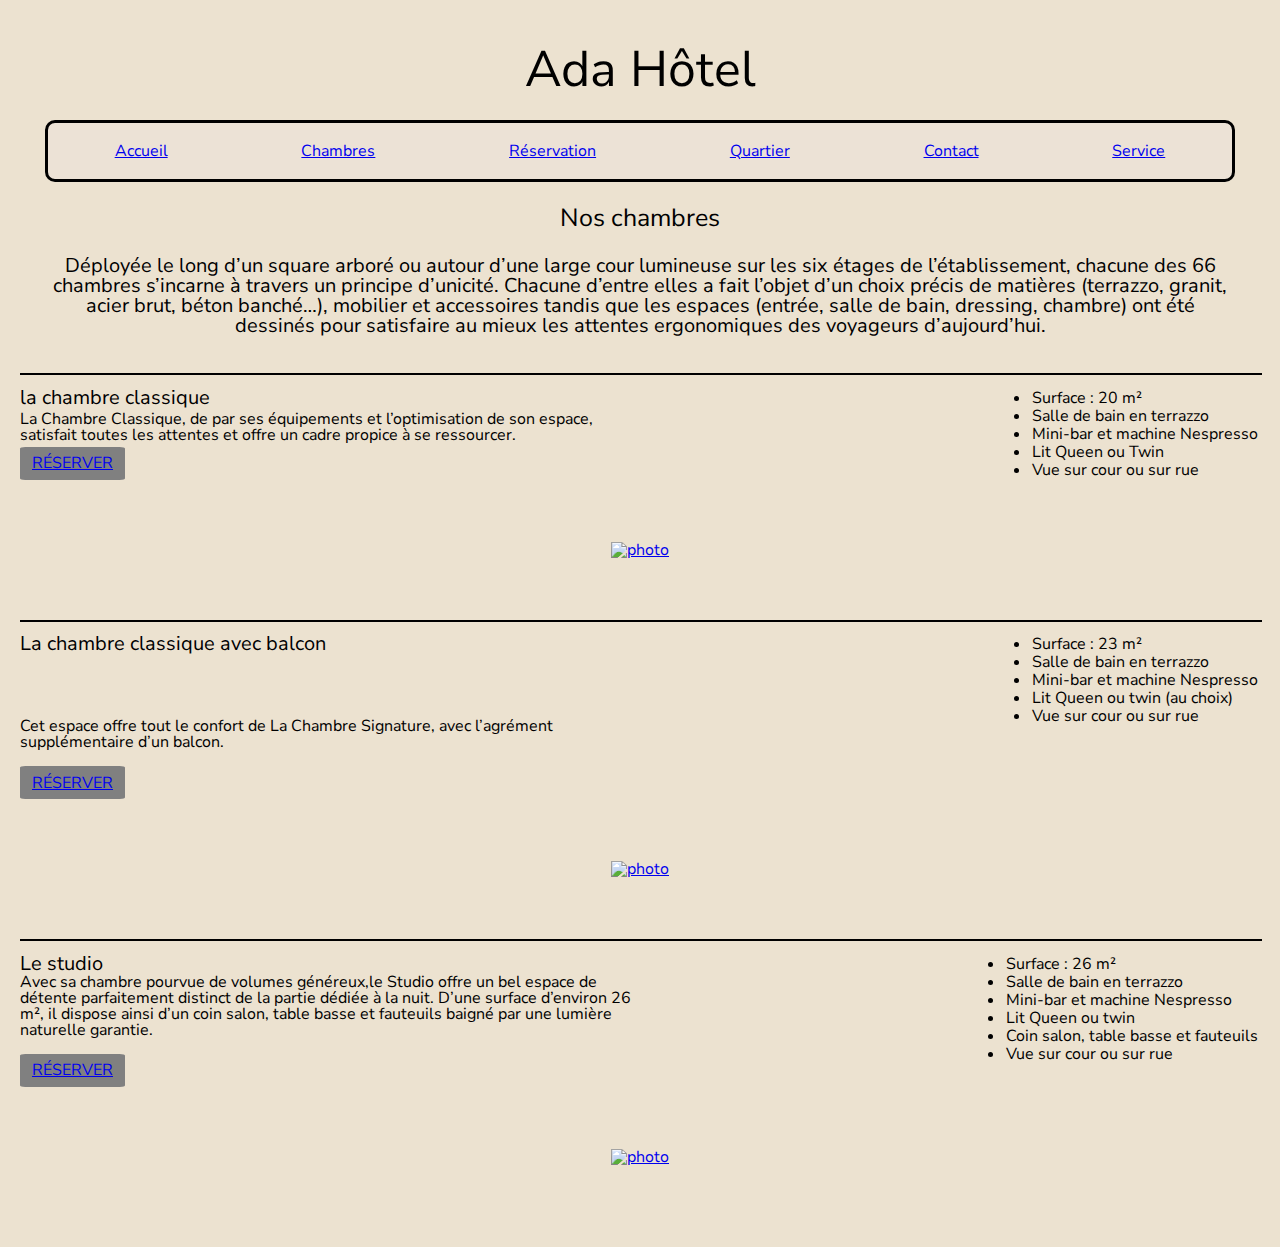
==== chambres.html @ 63587ab4 "changement divers" ====
<!DOCTYPE html>
<html>
<head>
	<link href="https://fonts.googleapis.com/css?family=Nunito+Sans|Questrial&display=swap" rel="stylesheet">
	<link rel="stylesheet" type="text/css" href="assets/css/adahotel.css"/>
	<title>Ada Hotel</title>
</head>


<body>
	<!-- le titre hôtel!-->
<div class="titre-hotel">
	<h1>Ada Hôtel</h1>
</div>
  <!-- le menu principal du site!-->
<div class="menu-site">
	<nav>
		<ul>
	  	<li><a href="index.html" target="_blank">Accueil</a></li>
	  	<li><a href="chambres.html">Chambres</a></li>
	  	<li><a href="reservation.html">Réservation</a></li>
	  	<li><a href="quartier.html">Quartier</a></li>
		  <li><a href="contact.html">Contact</a></li>
		  <li><a href="service.html">Service</a></li>
    </ul>
  </nav>
</div>


  <!-- le titre de la page!-->
  <div class="titre-page">

	  <h2>Nos chambres</h2>
	  <p>
		Déployée le long d’un square arboré ou autour d’une large cour lumineuse sur les six étages de l’établissement,
		chacune des 66 chambres s’incarne à travers un principe d’unicité.
		Chacune d’entre elles a fait l’objet d’un choix précis de matières
		(terrazzo, granit, acier brut, béton banché…), mobilier et accessoires tandis que les espaces
		(entrée, salle de bain, dressing, chambre) ont été dessinés pour satisfaire au mieux les attentes ergonomiques
		des voyageurs d’aujourd’hui.
		 </p>
  </div>

<div class="les-types-de-chambres">

	<div class="border-chambre">

	</div>
	<div class="text-liste-chambre">

  		<div class="room-text">
					<h3>la chambre classique</h3>
					<article>
					La Chambre Classique, de par ses équipements et l’optimisation de son espace,
					satisfait toutes les attentes et offre un cadre propice à se ressourcer.
					</article>

					<div class="bouton-resa">
							<a href="reservation.html" target="_blank">RÉSERVER</a>
					</div>

			</div>

					<div class="detail-chambre">
					<ul>
						<li>Surface : 20 m²</li>
						<li>Salle de bain en terrazzo</li>
						<li>Mini-bar et machine Nespresso</li>
						<li>Lit Queen ou Twin</li>
						<li>Vue sur cour ou sur rue</li>
					</ul>
				</div>
				</div>

		<div class="picture">
					 <a href="assets/images/chambreclassique.png"><img src="assets/images/chambreclassique.png" alt="photo" height="450"/></a>
	  </div>

		<div class="border-chambre">

		</div>

		<div class="text-liste-chambre">
			<div class="room-text">
					<h3> La chambre classique avec balcon</h3> <br> <br> <br> <br>
					<article>
						Cet espace offre tout le confort de La Chambre Signature, avec l’agrément supplémentaire d’un balcon.
					</article> <br>

						<div class="bouton-resa">
					<a href="reservation.html" target="_blank">RÉSERVER</a>
				</div>

			</div>
			 <div class="detail-chambre">
					<ul >
						<li>  Surface : 23 m²</li>
						<li>Salle de bain en terrazzo</li>
						<li>Mini-bar et machine Nespresso</li>
						<li>Lit Queen ou twin  (au choix)</li>
						<li>Vue sur cour ou sur rue</li>
					</ul>
					</div>
				</div>
				<div class="picture">
					<a href="assets/images/chambrebalcon.png"><img src="assets/images/chambrebalcon.png" alt="photo" height="450"/></a>
				</div>


				<div class="border-chambre">

				</div>
<div class="text-liste-chambre">
<div class="room-text">
					<h3>Le studio</h3>
					<article>
					Avec sa chambre pourvue de volumes généreux,le Studio offre un bel espace de détente parfaitement distinct
					de la partie dédiée à la nuit. D’une surface d’environ 26 m²,
					il dispose ainsi d’un coin salon, table basse et fauteuils baigné par une lumière naturelle garantie.
					</article>  <br>

						<div class="bouton-resa">
					<a href="reservation.html" target="_blank">RÉSERVER</a>
				</div>
</div>
					<div class="detail-chambre">
					<ul >
						<li>  Surface : 26 m²</li>
						<li>Salle de bain en terrazzo</li>
						<li>Mini-bar et machine Nespresso</li>
						<li>Lit Queen ou twin</li>
						<li>Coin salon, table basse et fauteuils</li>
						<li>Vue sur cour ou sur rue</li>
					</ul>
				</div>
</div>
				<div class="picture">
					<a href="assets/images/chambrestudio.png"><img src="assets/images/chambrestudio.png" alt="photo" height="450"/></a>
				</div>


</div>
---- assets/css/adahotel.css ----
/* http://meyerweb.com/eric/tools/css/reset/
   v2.0 | 20110126
   License: none (public domain)
*/

html, body, div, span, applet, object, iframe,
h1, h2, h3, h4, h5, h6, p, blockquote, pre,
a, abbr, acronym, address, big, cite, code,
del, dfn, em, img, ins, kbd, q, s, samp,
small, strike, strong, sub, sup, tt, var,
b, u, i, center,
dl, dt, dd, ol, ul, li,
fieldset, form, label, legend,
table, caption, tbody, tfoot, thead, tr, th, td,
article, aside, canvas, details, embed,
figure, figcaption, footer, header, hgroup,
menu, nav, output, ruby, section, summary,
time, mark, audio, video {
	margin: 0;
	padding: 0;
	border: 0;
	font-size: 100%;
	font: inherit;
	vertical-align: baseline;
}
/* HTML5 display-role reset for older browsers */
article, aside, details, figcaption, figure,
footer, header, hgroup, menu, nav, section {
	display: block;
}
body {
	line-height: 1;
	padding: 20px;
}
ol, ul {
	list-style: none;
}
blockquote, q {
	quotes: none;
}
blockquote:before, blockquote:after,
q:before, q:after {
	content: '';
	content: none;
}
table {
	border-collapse: collapse;
	border-spacing: 0;
}


/*mon CSS*/
/* shift-commande-slash */

body {
  font-family: 'Nunito Sans', sans-serif;
    background-color: #ece2d0;
}

.titre-hotel {
	font-size: 50px;
}

.titre-page,p {
	font-size: 20px;
}

h2 {
	font-size: 25px;
}

h3 {
font-size: 20px;
}

.titre-hotel, h2, p {
  text-align: center;
	margin-left: 2%;
	margin-right: 2%;
	margin-top: 2%;
	margin-bottom: 2%;
}

nav ul {
   padding-left: 100px;
   display:flex;                  /*pour mettre côte à côte la liste*/
   justify-content: space-around;  /*pour placer le menu: u centre, a gauche,...*/
	 margin-left: 2%;
	 margin-right: 2%;
   background-color: #ece2d6;
   border-width: medium;
   border-style:solid;
   border-color: black;
   border-radius: 10px;
   padding: 0px;

}

nav ul li {
  margin:auto;
  font-size: 16px;
  padding:20px;
}

.picture {
	display: flex;
	justify-content: center;
	margin: 5%;

}

.border-chambre {
		border-width:1px;
		border-style:solid;
		border-color:black;
		width: 100%;
		margin-bottom: 1%;
		margin-top: 3%;
}
/*.les-types-de-chambres p,.les-types-de-chambres h3, .les-types-de-chambres a  {
	text-align: left;
	margin: 0px;
}*/

.room-text {
	display: flex;
	flex-direction: column;
	justify-content: space-between;
	width: 50%;
}

.detail-chambre {
	display: flex;
	justify-content: flex-end;
	padding:1px;
	width: 50%;
}

.detail-chambre ul li {
	padding:1px;
	list-style-type:disc;
}


.text-liste-chambre {
	display: flex;
}

.bouton-resa {
	color: white;
	background-color: grey;
	width: 105px;
	height: 33px;
	display: flex;
	flex-direction: column;
	justify-content: center;
	align-items: center;
	border-radius: 5%;

}

.services {
border: medium solid #6495ed;
border-collapse: collapse;
width: 50%;
}
th {
font-family: monospace;
border: thin solid #6495ed;
width: 50%;
padding: 5px;
background-color: #D0E3FA;
background-image: url(sky.jpg);
}
td {
font-family: sans-serif;
border: thin solid #6495ed;
width: 50%;
padding: 5px;
text-align: center;
background-color: #ffffff;
}
caption {
font-family: sans-serif;
}




                        /*input pas d'espace entre input et le crochet*/
input[type=text]   {
background-color: grey;

}
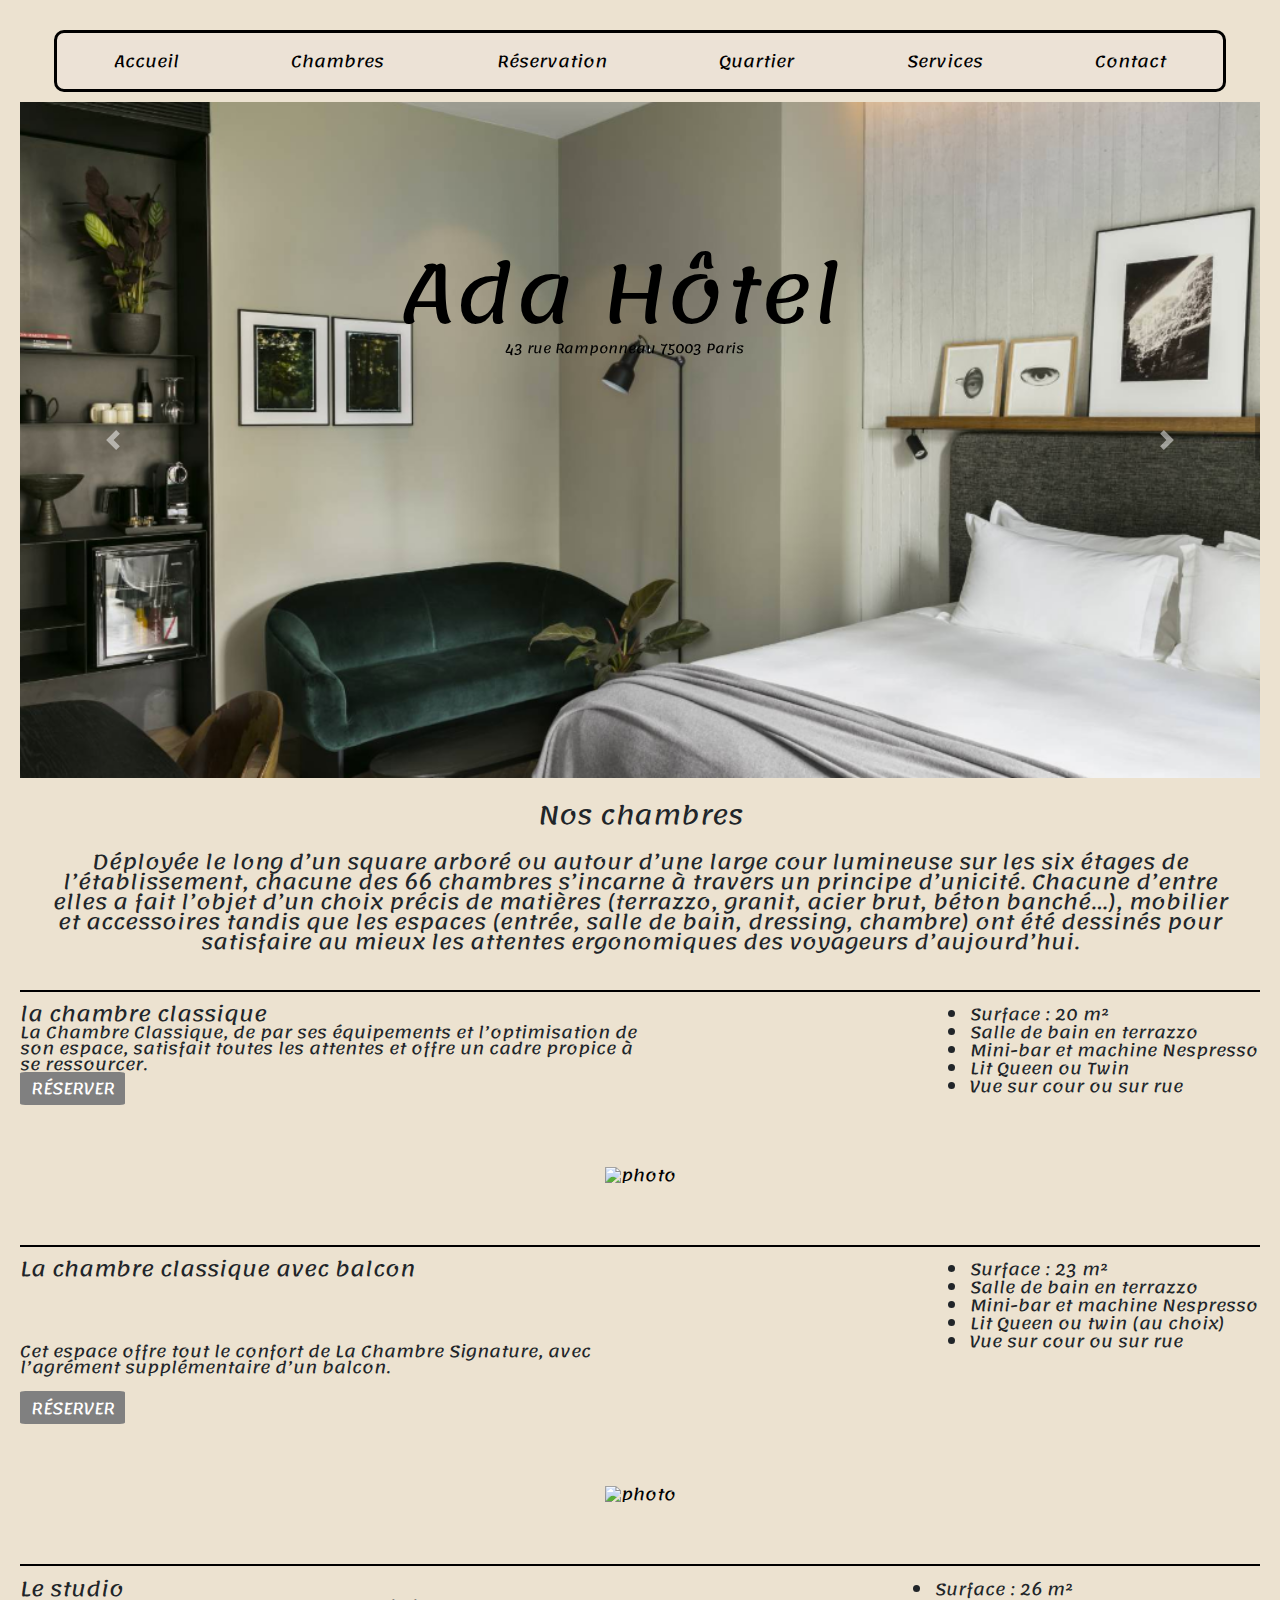
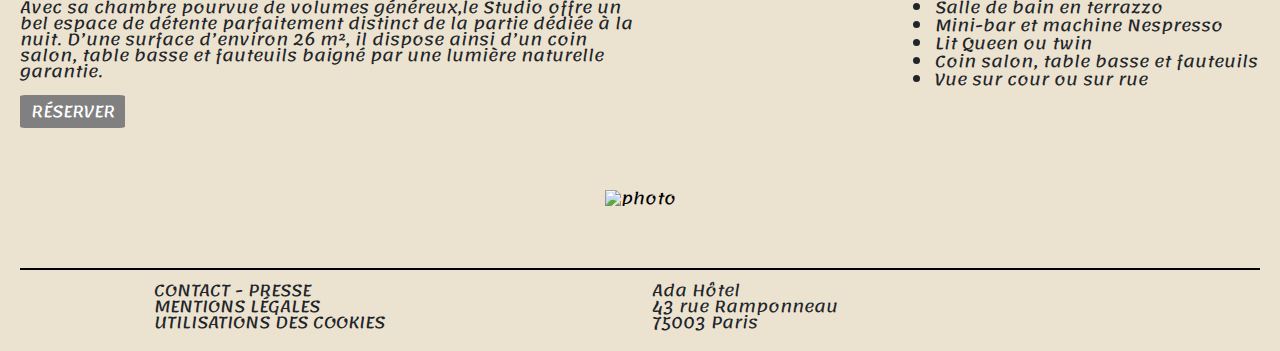
==== commit 63c9977f: "slide" ====
--- a/chambres.html
+++ b/chambres.html
@@ -1,31 +1,58 @@
 <!DOCTYPE html>
 <html>
 <head>
-	<link href="https://fonts.googleapis.com/css?family=Nunito+Sans|Questrial&display=swap" rel="stylesheet">
+  <link href="https://fonts.googleapis.com/css?family=Lemonada&display=swap" rel="stylesheet">
+	<link rel="stylesheet" href="https://stackpath.bootstrapcdn.com/bootstrap/4.4.1/css/bootstrap.min.css" integrity="sha384-Vkoo8x4CGsO3+Hhxv8T/Q5PaXtkKtu6ug5TOeNV6gBiFeWPGFN9MuhOf23Q9Ifjh" crossorigin="anonymous">
+
 	<link rel="stylesheet" type="text/css" href="assets/css/adahotel.css"/>
+	<script src="https://kit.fontawesome.com/cda14efb56.js" crossorigin="anonymous"></script>
+	<link rel="shortcut icon" href="/favicon.ico" type="image/x-icon">
+  <link rel="icon" href="assets/images/favicon.ico" type="image/x-icon">
+	<meta name="viewport" content="width=device-width, user-scalable=1">
 	<title>Ada Hotel</title>
 </head>
 
+<header>
+	<div class="menu-site">
+		<nav>
+			<ul>
+				<li><a href="index.html" target="_blank">Accueil</a></li>
+				<li><a href="chambres.html">Chambres</a></li>
+				<li><a href="reservation.html">Réservation</a></li>
+				<li><a href="quartier.html">Quartier</a></li>
+				<li><a href="service.html">Services</a></li>
+				<li><a href="contact.html">Contact</a></li>
+			</ul>
+		</nav>
+	</div>
+</header>
 
 <body>
-	<!-- le titre hôtel!-->
-<div class="titre-hotel">
 	<h1>Ada Hôtel</h1>
+	<h6>43 rue Ramponneau 75003 Paris</h6>
+
+
+	<div id="carouselExampleControls" class="carousel slide" data-ride="carousel">
+  <div class="carousel-inner">
+    <div class="carousel-item active">
+      <img src="assets/images/slidechambre1.png" class="d-block w-100" alt="slide1">
+    </div>
+    <div class="carousel-item">
+      <img src="assets/images/chambreslide2.png" class="d-block w-100" alt="slide2">
+    </div>
+    <div class="carousel-item">
+      <img src="assets/images/chambreslide3.png" class="d-block w-100" alt="slide3">
+    </div>
+  </div>
+  <a class="carousel-control-prev" href="#carouselExampleControls" role="button" data-slide="prev">
+    <span class="carousel-control-prev-icon" aria-hidden="true"></span>
+    <span class="sr-only">Previous</span>
+  </a>
+  <a class="carousel-control-next" href="#carouselExampleControls" role="button" data-slide="next">
+    <span class="carousel-control-next-icon" aria-hidden="true"></span>
+    <span class="sr-only">Next</span>
+  </a>
 </div>
-  <!-- le menu principal du site!-->
-<div class="menu-site">
-	<nav>
-		<ul>
-	  	<li><a href="index.html" target="_blank">Accueil</a></li>
-	  	<li><a href="chambres.html">Chambres</a></li>
-	  	<li><a href="reservation.html">Réservation</a></li>
-	  	<li><a href="quartier.html">Quartier</a></li>
-		  <li><a href="contact.html">Contact</a></li>
-		  <li><a href="service.html">Service</a></li>
-    </ul>
-  </nav>
-</div>
-
 
   <!-- le titre de la page!-->
   <div class="titre-page">
@@ -43,9 +70,8 @@
 
 <div class="les-types-de-chambres">
 
-	<div class="border-chambre">
+	<div class="border-chambre"></div>
 
-	</div>
 	<div class="text-liste-chambre">
 
   		<div class="room-text">
@@ -137,6 +163,33 @@
 				<div class="picture">
 					<a href="assets/images/chambrestudio.png"><img src="assets/images/chambrestudio.png" alt="photo" height="450"/></a>
 				</div>
+</div>
+
+<script src="https://code.jquery.com/jquery-3.4.1.slim.min.js" integrity="sha384-J6qa4849blE2+poT4WnyKhv5vZF5SrPo0iEjwBvKU7imGFAV0wwj1yYfoRSJoZ+n" crossorigin="anonymous"></script>
+<script src="https://cdn.jsdelivr.net/npm/popper.js@1.16.0/dist/umd/popper.min.js" integrity="sha384-Q6E9RHvbIyZFJoft+2mJbHaEWldlvI9IOYy5n3zV9zzTtmI3UksdQRVvoxMfooAo" crossorigin="anonymous"></script>
+<script src="https://stackpath.bootstrapcdn.com/bootstrap/4.4.1/js/bootstrap.min.js" integrity="sha384-wfSDF2E50Y2D1uUdj0O3uMBJnjuUD4Ih7YwaYd1iqfktj0Uod8GCExl3Og8ifwB6" crossorigin="anonymous"></script>
 
 
+</body>
+<div class="border-chambre"></div>
+
+<footer>
+<div id="footer">
+
+<div class="blabla-presse">
+	CONTACT - PRESSE <br> MENTIONS LÉGALES <br> UTILISATIONS DES COOKIES
 </div>
+
+<div class="nom-adress">
+	<h4>Ada Hôtel</h4>
+	<h5>43 rue Ramponneau</h5>
+	<h5>75003 Paris</h5>
+</div>
+
+<div class="icone">
+	<i class="fab fa-facebook-square"></i> <br>
+	<i class="fab fa-twitter"></i> <br>
+	<i class="fab fa-accessible-icon"></i> <br>
+</div>
+</div>
+</footer>
--- a/assets/css/adahotel.css
+++ b/assets/css/adahotel.css
@@ -49,16 +49,56 @@
 }
 
 
+
 /*mon CSS*/
 /* shift-commande-slash */
 
+/*header {
+display: flex;
+justify-content: center;
+background-image: url("../images/bleu.jpg");
+background-repeat: no-repeat;
+background-size: auto;
+background-position: center;
+height: 200px;
+margin-bottom: 10px;
+border-radius: 50%;
+} */
+
+header {
+	margin: 10px;
+}
+
+
 body {
-  font-family: 'Nunito Sans', sans-serif;
+  font-family: 'Lemonada', cursive;
     background-color: #ece2d0;
 }
 
-.titre-hotel {
-	font-size: 50px;
+h1 {
+	position: absolute;
+	top:254px;
+	left: 400px;
+	z-index: 2;
+	display: flex;
+	justify-content: center;
+	align-items: center;
+	color: black;
+	font-size: 80px;
+	justify-content: center;
+}
+
+h6 {
+	position: absolute;
+	top:342px;
+	left: 505px;
+	z-index: 2;
+	display: flex;
+	justify-content: center;
+	align-items: center;
+	color: black;
+	font-size: 13px;
+	justify-content: center;
 }
 
 .titre-page,p {
@@ -71,6 +111,10 @@
 
 h3 {
 font-size: 20px;
+}
+
+.titre-hotel{
+	font-size: 50px;
 }
 
 .titre-hotel, h2, p {
@@ -102,6 +146,9 @@
   padding:20px;
 }
 
+a {
+	color: black;
+}
 .picture {
 	display: flex;
 	justify-content: center;
@@ -129,6 +176,7 @@
 	width: 50%;
 }
 
+
 .detail-chambre {
 	display: flex;
 	justify-content: flex-end;
@@ -144,6 +192,10 @@
 
 .text-liste-chambre {
 	display: flex;
+}
+
+.bouton-resa a {
+	color: white;
 }
 
 .bouton-resa {
@@ -184,11 +236,20 @@
 font-family: sans-serif;
 }
 
-
-
-
                         /*input pas d'espace entre input et le crochet*/
-input[type=text]   {
+input[type=text] {
 background-color: grey;
-
-}
+}
+
+#footer {
+	display: flex;
+	justify-content: space-around;
+}
+
+.icone {
+	display:flex;
+	justify-content: flex-end;
+	justify-content: space-around;
+	padding:10px;
+	font-size: 180%;
+}
